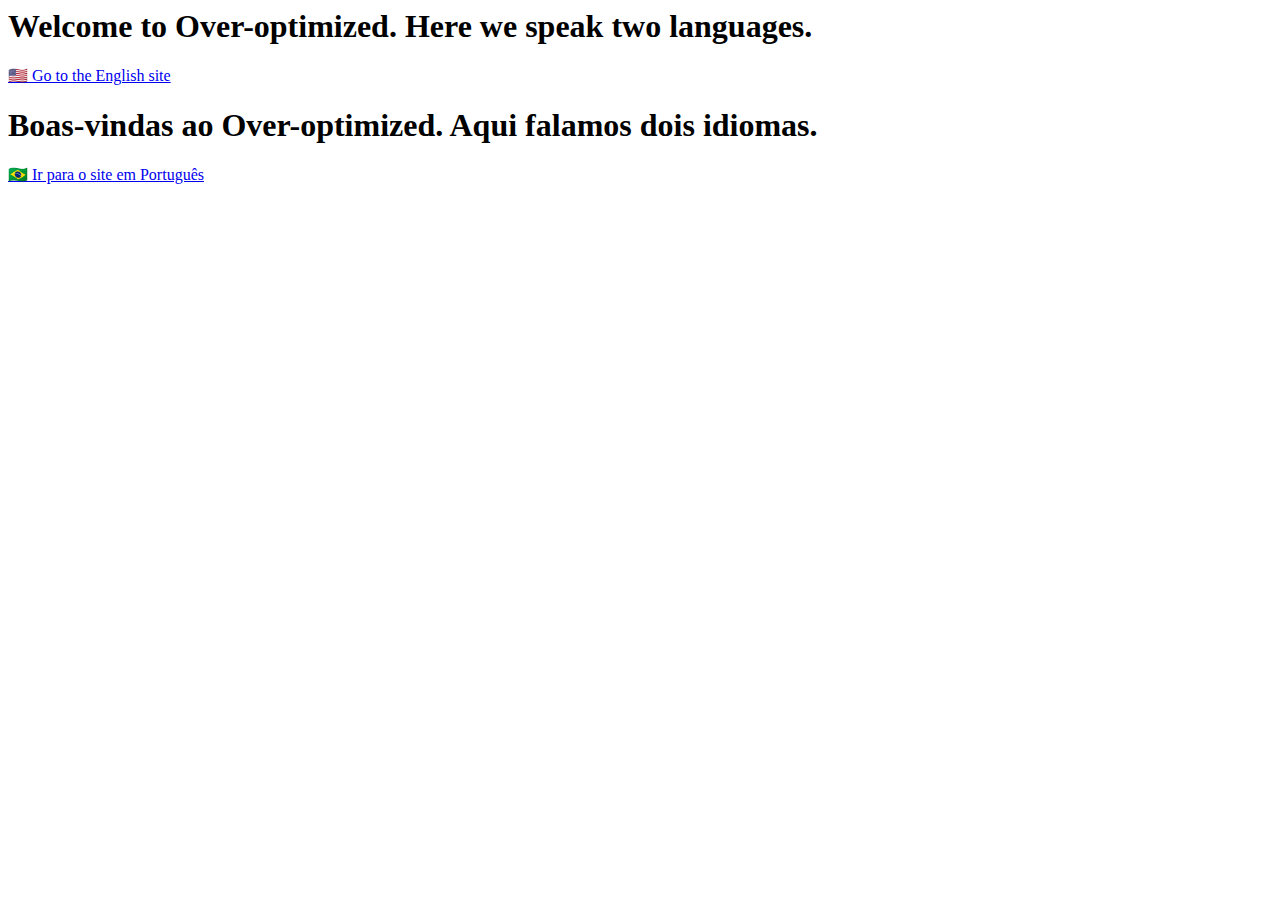
==== index.html @ 640b5b3c "adds the HTML for the first pages" ====
<html>

	<head>
		<meta charset="utf-8" />
    	<title>Start page - Over-optimized</title>
	</head>

	<body>
        <div id="welcome">
            <h1>Welcome to Over-optimized. Here we speak two languages.</h1>
            <p><a href="en/home.html">🇺🇸 Go to the English site</a></p>
        </div>

        <div id="boas-vindas"></div>
            <h1>Boas-vindas ao Over-optimized. Aqui falamos dois idiomas.</h1>
            <p><a href="pt-br/inicio.html">🇧🇷 Ir para o site em Português</a></p>
        </div>
    </body>
</html>
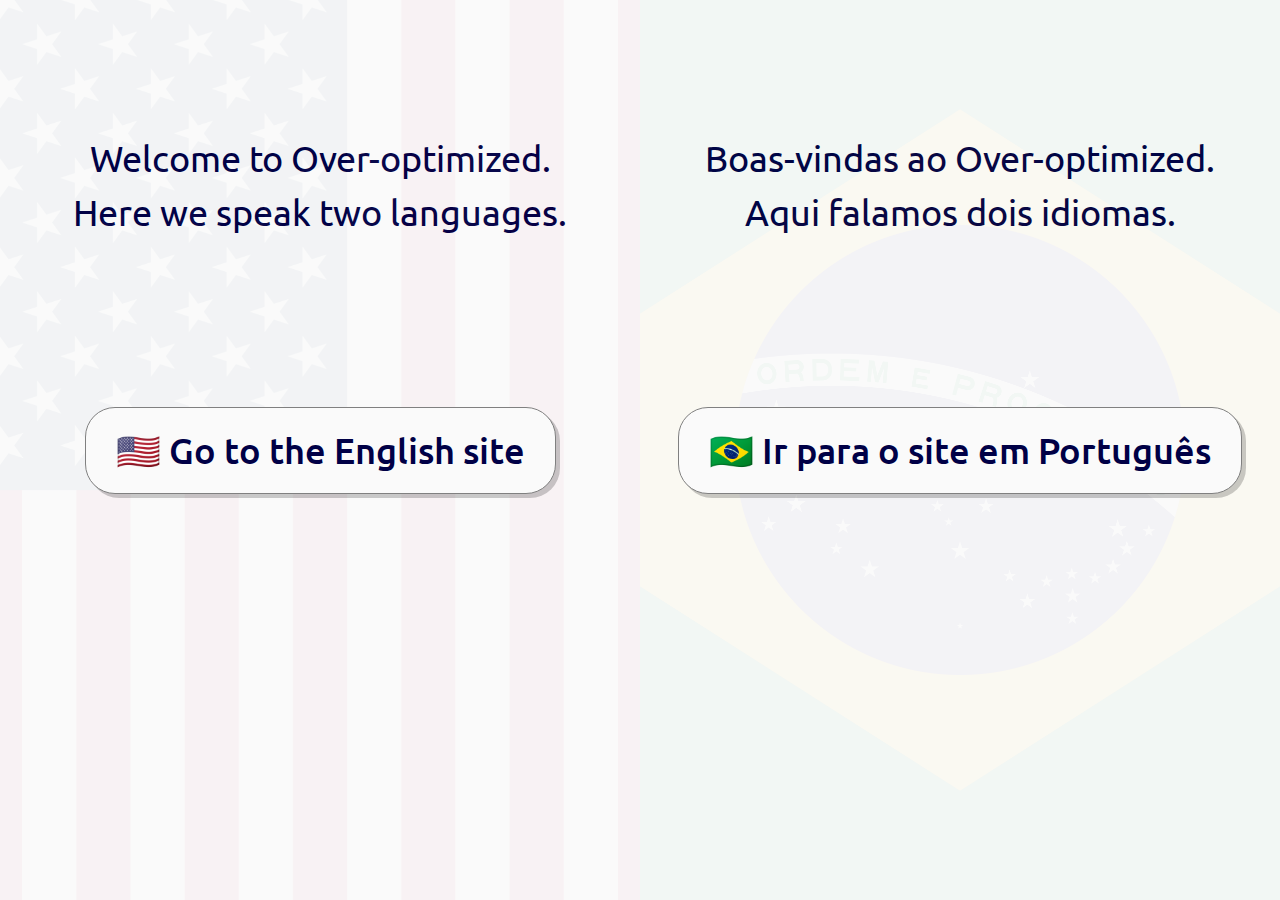
==== commit 8ff9bc86: "adds the first CSS files, minor alterations" ====
--- a/index.html
+++ b/index.html
@@ -1,19 +1,55 @@
 <html>
 
 	<head>
-		<meta charset="utf-8" />
+		<meta charset="utf-8"/>
     	<title>Start page - Over-optimized</title>
+        <link rel="stylesheet" href="styles.css"/>
+        <link rel="preconnect" href="https://fonts.googleapis.com">
+        <link rel="preconnect" href="https://fonts.gstatic.com" crossorigin>
+        <link href="https://fonts.googleapis.com/css2?family=Ubuntu:ital,wght@0,400;0,500;1,400;1,500&display=swap" rel="stylesheet">
 	</head>
 
 	<body>
-        <div id="welcome">
-            <h1>Welcome to Over-optimized. Here we speak two languages.</h1>
-            <p><a href="en/home.html">🇺🇸 Go to the English site</a></p>
+        <div id="welcome" class="section">
+            <div class="upper-area center">
+                <div class="greetings">
+                    Welcome to Over-optimized.
+                </div>
+                <div class="greetings">
+                    Here we speak two languages.
+                </div>
+            </div>
+
+            <div class="middle-area center">
+                <a href="en/home.html" class="no-decoration">
+                    <div class="button">
+                        🇺🇸 Go to the English site
+                    </div>
+                </a>
+            </div>
+
+            <div class="lower-area"></div>
         </div>
 
-        <div id="boas-vindas"></div>
-            <h1>Boas-vindas ao Over-optimized. Aqui falamos dois idiomas.</h1>
-            <p><a href="pt-br/inicio.html">🇧🇷 Ir para o site em Português</a></p>
+        <div id="boas-vindas" class="section">
+            <div class="upper-area center">
+                <div class="greetings">
+                    Boas-vindas ao Over-optimized.
+                </div>
+                <div class="greetings">
+                    Aqui falamos dois idiomas.
+                </div>
+            </div>
+
+            <div class="middle-area center">
+                <a href="pt-br/inicio.html" class="no-decoration">
+                    <div class="button">
+                        🇧🇷 Ir para o site em Português
+                    </div>
+                </a>
+            </div>
+
+            <div class="lower-area"></div>
         </div>
     </body>
 </html>--- a/styles.css
+++ b/styles.css
@@ -0,0 +1,120 @@
+* {
+    margin: 0;
+    padding: 0;
+}
+
+body {
+    margin: 0;
+    height:100%;
+    background-color: #FAFAFA;
+    color: #000046;
+    font-family: "Ubuntu", serif;
+    display: flex;
+}
+
+#welcome {
+    position: relative;
+    overflow: hidden;
+}
+
+#welcome::before {
+    content: ' ';
+    display: block;
+    position: absolute;
+    left: 0;
+    top: 0;
+    width: 100%;
+    height: 100%;
+    opacity: 0.03;
+    background-image: url("images/Vertical_United_States_Flag.png");
+    background-repeat: no-repeat;
+    background-size: cover;
+    transition: transform 1.5s;
+    transform: scale(1);
+}
+
+#welcome:hover:before {
+    transition: transform 1.5s;
+    transform: scale(1.1);
+}
+
+#boas-vindas {
+    position: relative;
+    overflow: hidden;
+}
+
+#boas-vindas::before {
+    content: ' ';
+    display: block;
+    position: absolute;
+    left: 0;
+    top: 0;
+    width: 100%;
+    height: 100%;
+    opacity: 0.03;
+    background-image: url("images/Flag_of_Brazil.png");
+    background-repeat: no-repeat;
+    background-position: 50% 0;
+    background-size: cover;
+    transition: transform 1.5s;
+    transform: scale(1);
+}
+
+#boas-vindas:hover:before {
+    transition: transform 1.5s;
+    transform: scale(1.1);
+}
+
+.section {
+    width: 50%;
+    display: flex;
+    flex-direction: column;
+}
+
+.upper-area {
+    height: 40%;
+}
+
+.middle-area {
+    height: 20%;
+    align-self: center;
+    position: relative;
+}
+
+.lower-area {
+    height: 40%;
+}
+
+.greetings {
+    text-align: center;
+    font-size: 36px;
+    margin-top: 10px;
+}
+
+.button {
+    text-align: center;
+    font-size: 36px;
+    font-weight: 500;
+    align-self: center;
+    padding: 20px 30px;
+    border-radius: 30px;
+    box-shadow: 4px 4px rgb(0, 0, 0, 20%);
+    border: 0.2px solid gray;
+    background-color: #FAFAFA;
+}
+
+.button:active { 
+    box-shadow: none;
+}
+
+
+.center {
+    display: flex;
+    flex-direction: column;
+    justify-content: center;
+}
+
+.no-decoration {
+    text-decoration: none;
+    color: inherit;
+}